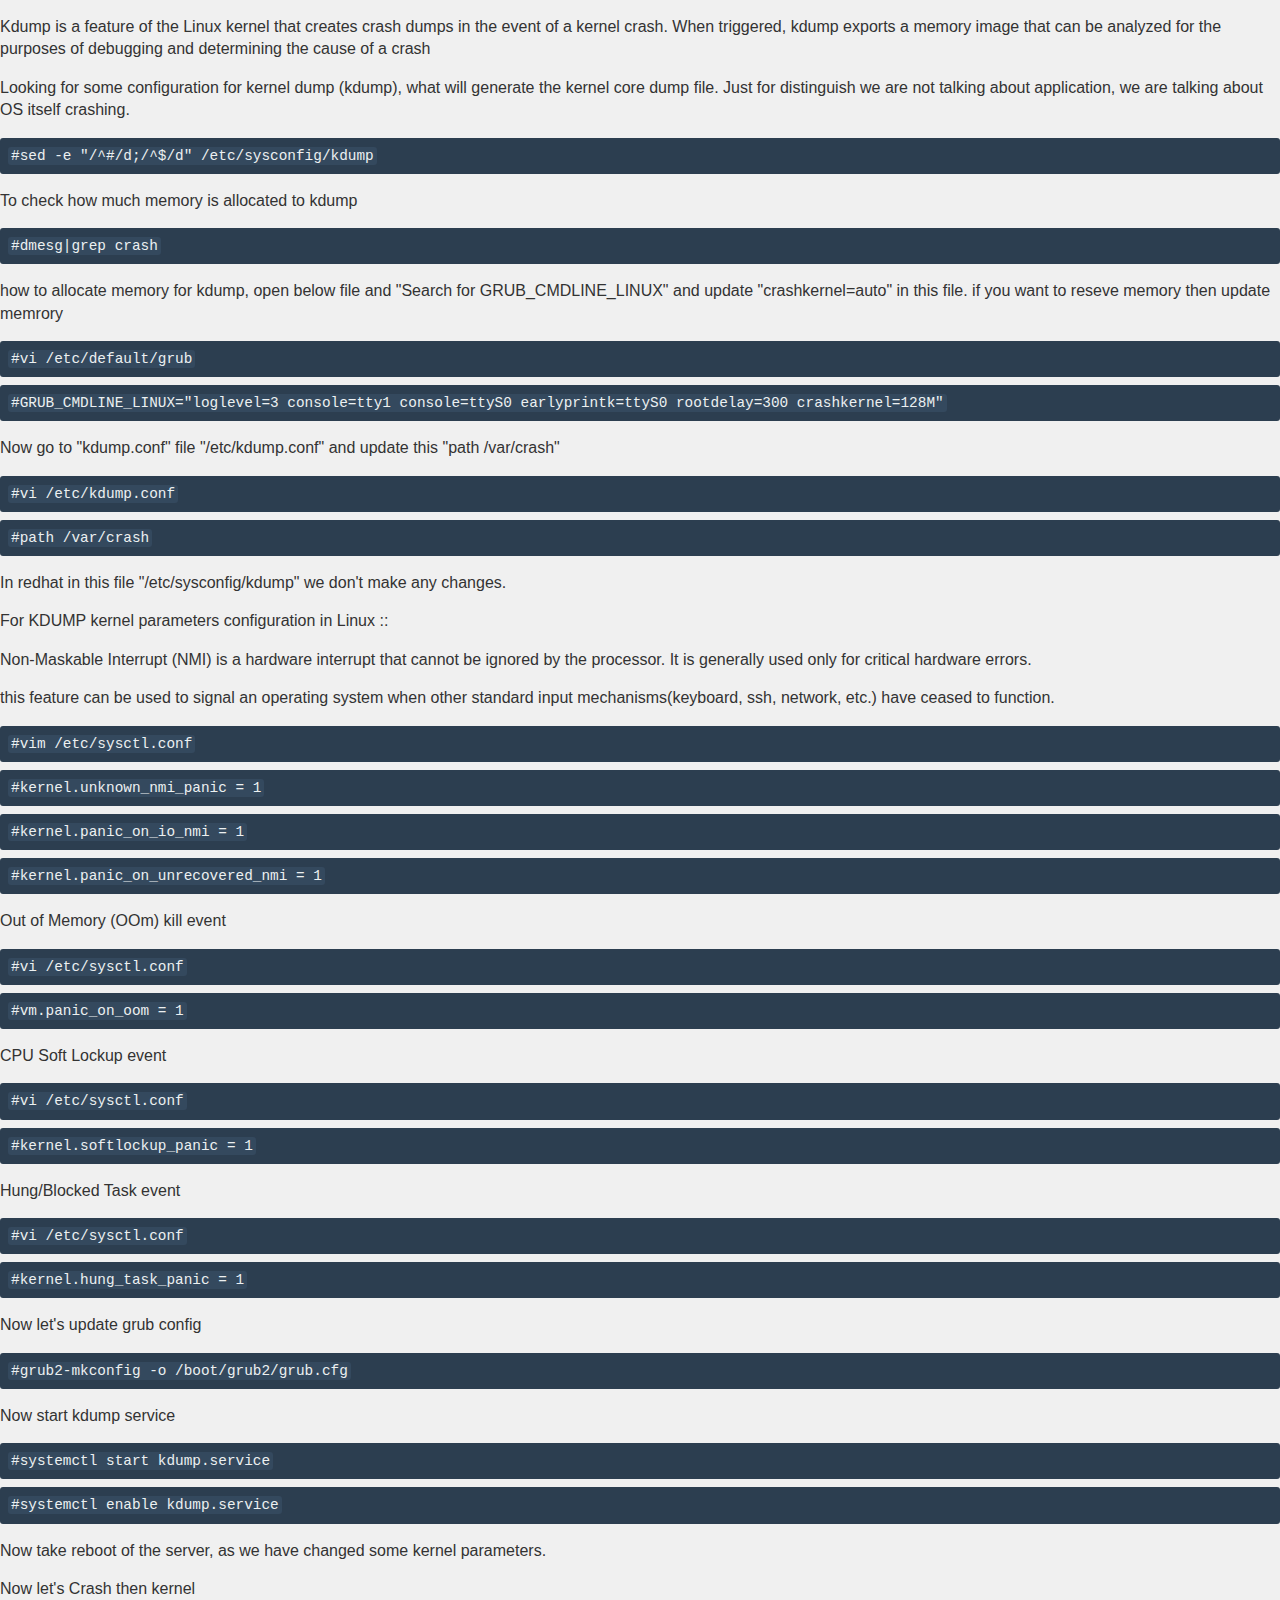
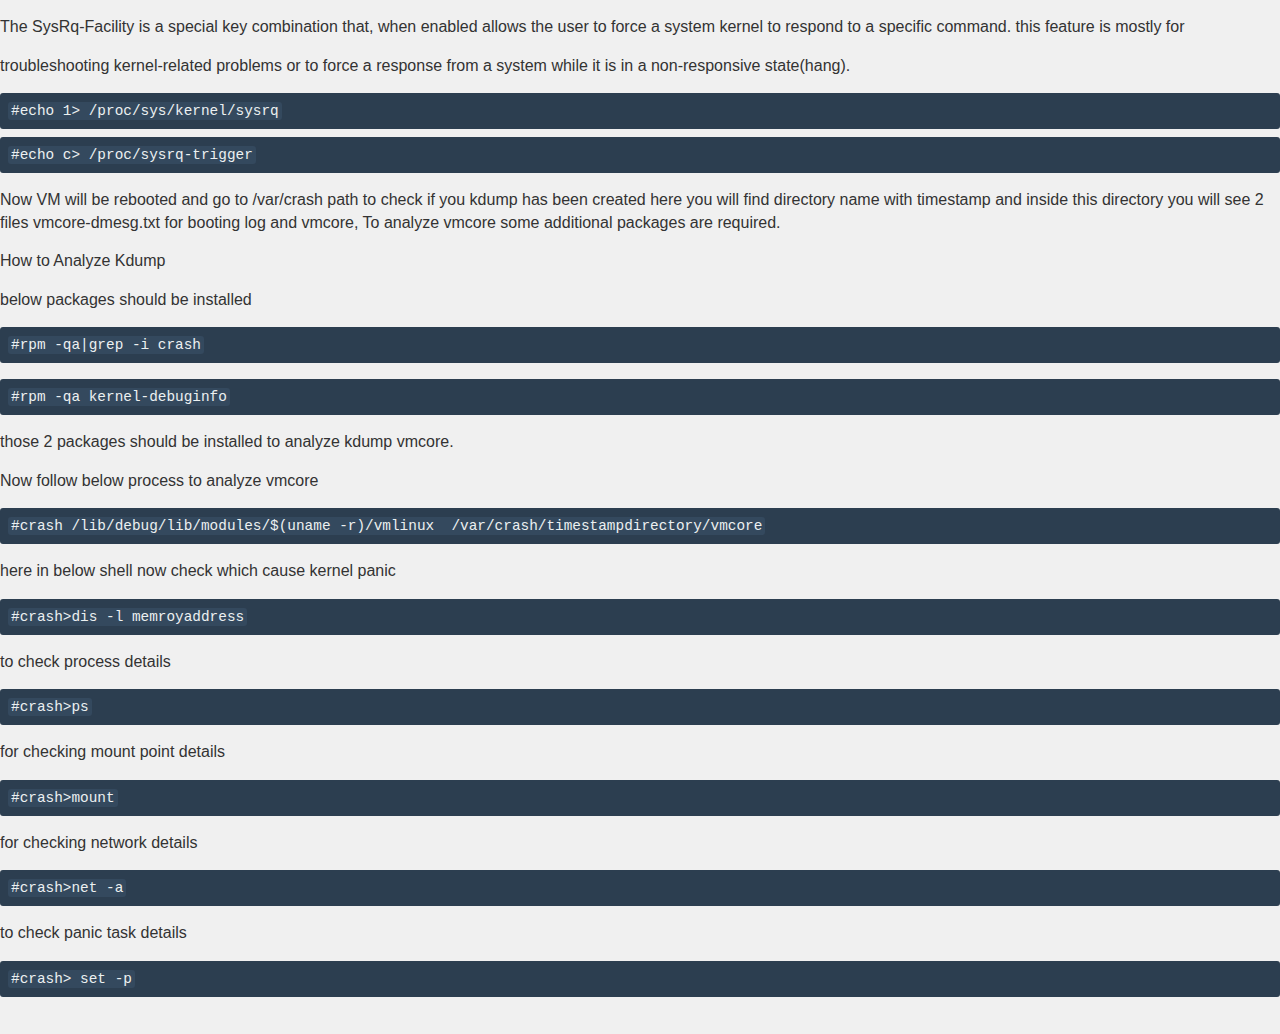
==== blogs/posts/kdump.html @ 2f7203d8 "Update and rename kdump-doc to kdump.html" ====
<!DOCTYPE html>
<html lang="en">
<head>
    <meta charset="UTF-8">
    <meta name="viewport" content="width=device-width, initial-scale=1.0">
    <title>Understanding of the Kdump</title>
    <link rel="stylesheet" href="../css/styles.css">
</head> 
<body><p>Kdump is a feature of the Linux kernel that creates crash dumps in the event of a kernel crash. When triggered, kdump exports a memory image that can be analyzed for the purposes of debugging and determining the cause of a crash</p>
<p></p>
<p>Looking for some configuration for kernel dump (kdump), what will generate the kernel core dump file. Just for distinguish we are not talking about application, we are talking about OS itself crashing.</p>
<p></p>
<pre><code class="bash">#sed -e "/^#/d;/^$/d" /etc/sysconfig/kdump</code></pre>
<p></p>
<p>To check how much memory is allocated to kdump</p>
<pre><code class="bash">#dmesg|grep crash</code></pre>
<p></p>
<p>how to allocate memory for kdump, open below file and "Search for GRUB_CMDLINE_LINUX" and update "crashkernel=auto" in this file. if you want to reseve memory then update memrory</p>
<pre><code class="bash">#vi /etc/default/grub</code></pre>
<pre><code class="bash">#GRUB_CMDLINE_LINUX="loglevel=3 console=tty1 console=ttyS0 earlyprintk=ttyS0 rootdelay=300 crashkernel=128M"</code></pre>
<p></p>
<p>Now go to "kdump.conf" file "/etc/kdump.conf" and update this "path /var/crash"</p>
<pre><code class="bash">#vi /etc/kdump.conf</code></pre>
<pre><code class="bash">#path /var/crash</code></pre>
<p></p>
<p>In redhat in this file "/etc/sysconfig/kdump" we don't make any changes.</p>
<p></p>
<p>For KDUMP kernel parameters configuration in Linux ::</p>
<p>Non-Maskable Interrupt (NMI) is a hardware interrupt that cannot be ignored by the processor. It is generally used only for critical hardware errors.</p>
<p>this feature can be used to signal an operating system when other standard input mechanisms(keyboard, ssh, network, etc.) have ceased to function.</p>
<p></p>
<pre><code class="bash">#vim /etc/sysctl.conf</code></pre>
<pre><code class="bash">#kernel.unknown_nmi_panic = 1</code></pre>
<pre><code class="bash">#kernel.panic_on_io_nmi = 1</code></pre>
<pre><code class="bash">#kernel.panic_on_unrecovered_nmi = 1</code></pre>
<p></p>
<p>Out of Memory (OOm) kill event</p>
<pre><code class="bash">#vi /etc/sysctl.conf</code></pre>
<pre><code class="bash">#vm.panic_on_oom = 1</code></pre>
<p></p>
<p>CPU Soft Lockup event</p>
<pre><code class="bash">#vi /etc/sysctl.conf</code></pre>
<pre><code class="bash">#kernel.softlockup_panic = 1</code></pre>
<p></p>
<p>Hung/Blocked Task event</p>
<pre><code class="bash">#vi /etc/sysctl.conf</code></pre>
<pre><code class="bash">#kernel.hung_task_panic = 1</code></pre>
<p></p>
<p>Now let's update grub config</p>
<pre><code class="bash">#grub2-mkconfig -o /boot/grub2/grub.cfg</code></pre>
<p></p>
<p></p>
<p>Now start kdump service</p>
<pre><code class="bash">#systemctl start kdump.service</code></pre>
<pre><code class="bash">#systemctl enable kdump.service</code></pre>
<p></p>
<p>Now take reboot of the server, as we have changed some kernel parameters.</p>
<p></p>
<p>Now let's Crash then kernel</p>
<p>The SysRq-Facility is a special key combination that, when enabled allows the user to force a system kernel to respond to a specific command. this feature is mostly for </p>
<p>troubleshooting kernel-related problems or to force a response from a system while it is in a non-responsive state(hang).</p>
<p></p>
<pre><code class="bash">#echo 1> /proc/sys/kernel/sysrq</code></pre>
<pre><code class="bash">#echo c> /proc/sysrq-trigger</code></pre>
<p></p>
<p>Now VM will be rebooted and go to /var/crash path to check if you kdump has been created here you will find directory name with timestamp and inside this directory you will see 2 files vmcore-dmesg.txt for booting log and vmcore, To analyze vmcore some additional packages are required.</p>
<p></p>
<p>How to Analyze Kdump</p>
<p>below packages should be installed</p>
<pre><code class="bash">#rpm -qa|grep -i crash</code></pre>
<p></p>
<pre><code class="bash">#rpm -qa kernel-debuginfo</code></pre>
<p></p>
<p>those 2 packages should be installed to analyze kdump vmcore.</p>
<p></p>
<p>Now follow below process to analyze vmcore</p>
<p></p>
<pre><code class="bash">#crash /lib/debug/lib/modules/$(uname -r)/vmlinux  /var/crash/timestampdirectory/vmcore</code></pre>
<p>here in below shell now check which cause kernel panic</p>
<pre><code class="bash">#crash>dis -l memroyaddress</code></pre>
<p></p>
<p>to check process details</p>
<pre><code class="bash">#crash>ps</code></pre>
<p>for checking mount point details</p>
<pre><code class="bash">#crash>mount</code></pre>
<p>for checking network details</p>
<pre><code class="bash">#crash>net -a</code></pre>
<p>to check panic task details</p>
<pre><code class="bash">#crash> set -p</code></pre>
</body>
</html>
---- blogs/css/styles.css ----
body {
    font-family: Arial, sans-serif;
    line-height: 1.4;
    margin: 0;
    padding: 0;
    background-color: #f0f0f0;
    color: #333;
}

.container {
    width: 90%;
    max-width: 1000px;
    margin: 1rem auto;
    padding: 1rem;
    background: #ffffff;
    border-radius: 5px;
    box-shadow: 0 1px 5px rgba(0, 0, 0, 0.1);
}

h1 {
    font-size: 1.8rem;
    color: #2c3e50;
    border-bottom: 1px solid #3498db;
    padding-bottom: 0.5rem;
    margin-bottom: 1rem;
}

h2 {
    font-size: 1.4rem;
    color: #34495e;
    margin-top: 1rem;
    padding-bottom: 0.5rem;
}

h3 {
    font-size: 1.2rem;
    color: #34495e;
    margin-top: 1rem;
}

ul {
    list-style-type: disc;
    padding-left: 1rem;
    margin: 0.5rem 0;
}

li {
    margin-bottom: 0.5rem;
    font-size: 0.9rem;
}

pre {
    background: #2c3e50;
    color: #ecf0f1;
    border-radius: 3px;
    padding: 0.5rem;
    overflow-x: auto;
    margin: 0.5rem 0;
    font-size: 0.9rem;
}

code {
    font-family: 'Courier New', Courier, monospace;
    background: #34495e;
    color: #ecf0f1;
    padding: 1px 3px;
    border-radius: 3px;
    font-size: 0.9rem;
}

hr {
    border: 0;
    border-top: 1px solid #ddd;
    margin: 1rem 0;
}

.back-link {
    display: inline-block;
    text-decoration: none;
    color: #3498db;
    font-size: 1rem;
    margin-bottom: 1rem;
    display: block;
}

.back-link:hover {
    text-decoration: underline;
    color: #2980b9;
}
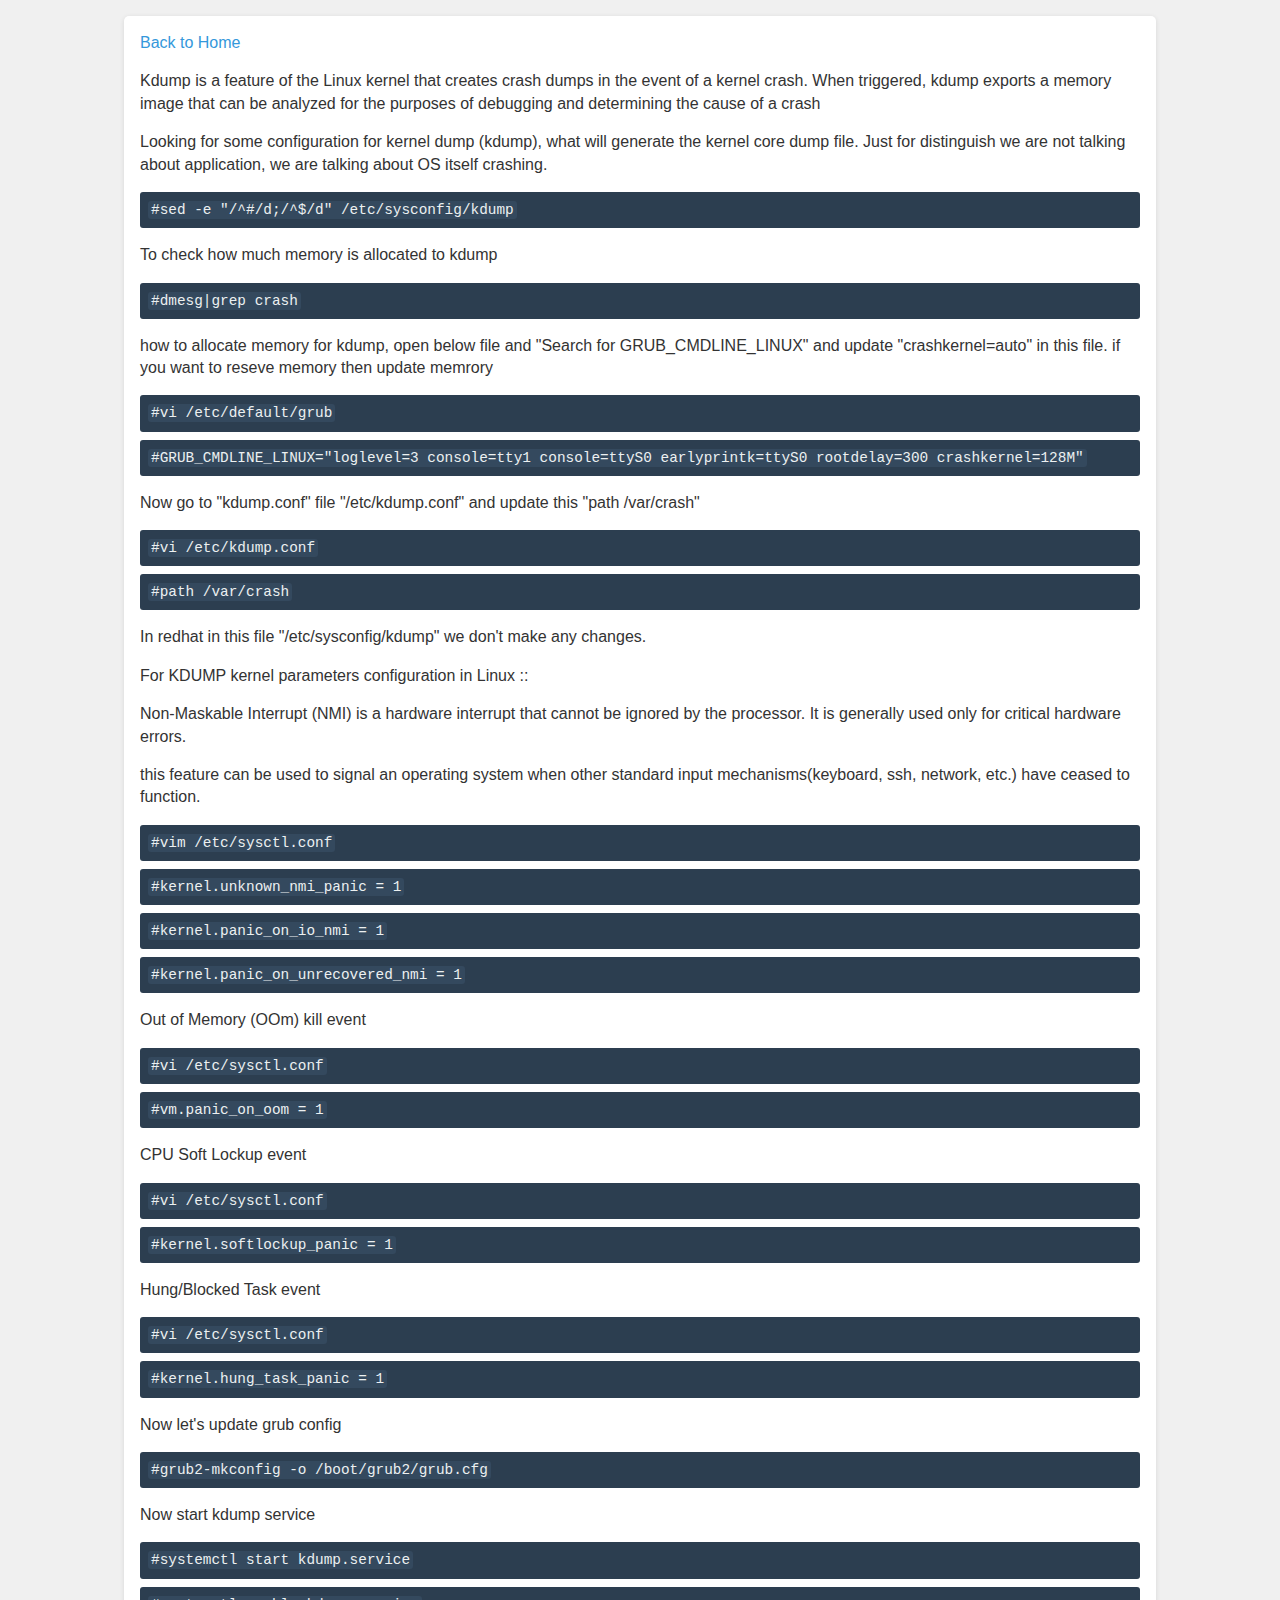
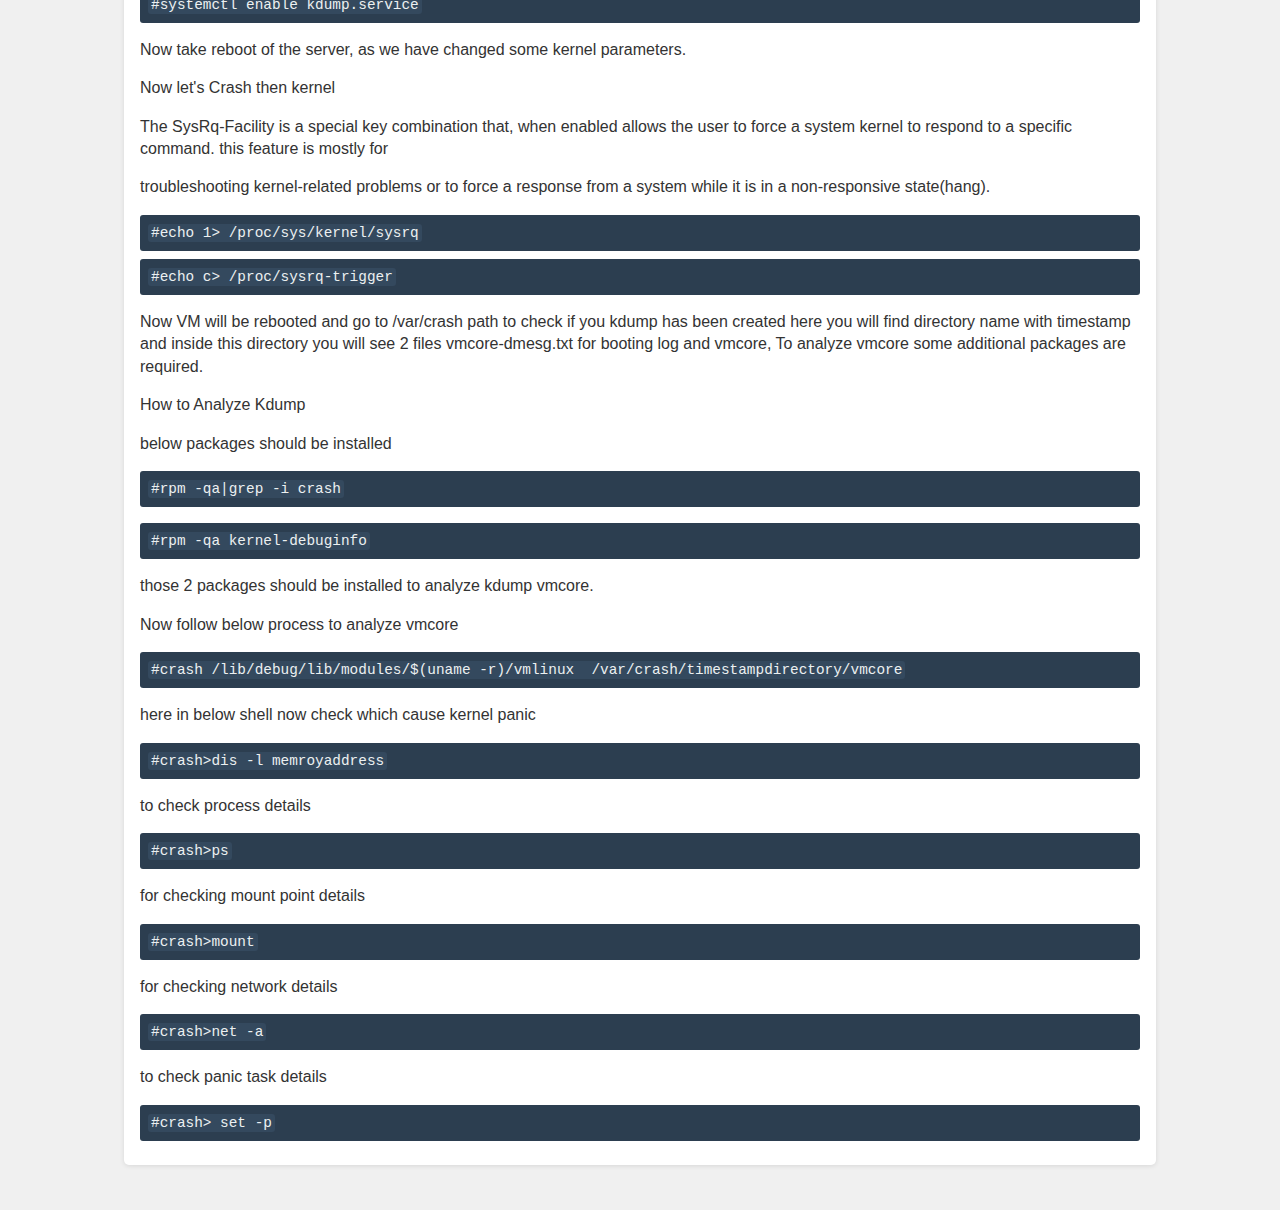
==== commit 810eabd5: "Update kdump.html" ====
--- a/blogs/posts/kdump.html
+++ b/blogs/posts/kdump.html
@@ -6,7 +6,9 @@
     <title>Understanding of the Kdump</title>
     <link rel="stylesheet" href="../css/styles.css">
 </head> 
-<body><p>Kdump is a feature of the Linux kernel that creates crash dumps in the event of a kernel crash. When triggered, kdump exports a memory image that can be analyzed for the purposes of debugging and determining the cause of a crash</p>
+<body>
+    <div class="container">
+        <a href="../index.html" class="back-link">Back to Home</a><p>Kdump is a feature of the Linux kernel that creates crash dumps in the event of a kernel crash. When triggered, kdump exports a memory image that can be analyzed for the purposes of debugging and determining the cause of a crash</p>
 <p></p>
 <p>Looking for some configuration for kernel dump (kdump), what will generate the kernel core dump file. Just for distinguish we are not talking about application, we are talking about OS itself crashing.</p>
 <p></p>
@@ -87,5 +89,6 @@
 <pre><code class="bash">#crash>net -a</code></pre>
 <p>to check panic task details</p>
 <pre><code class="bash">#crash> set -p</code></pre>
+</div>
 </body>
 </html>
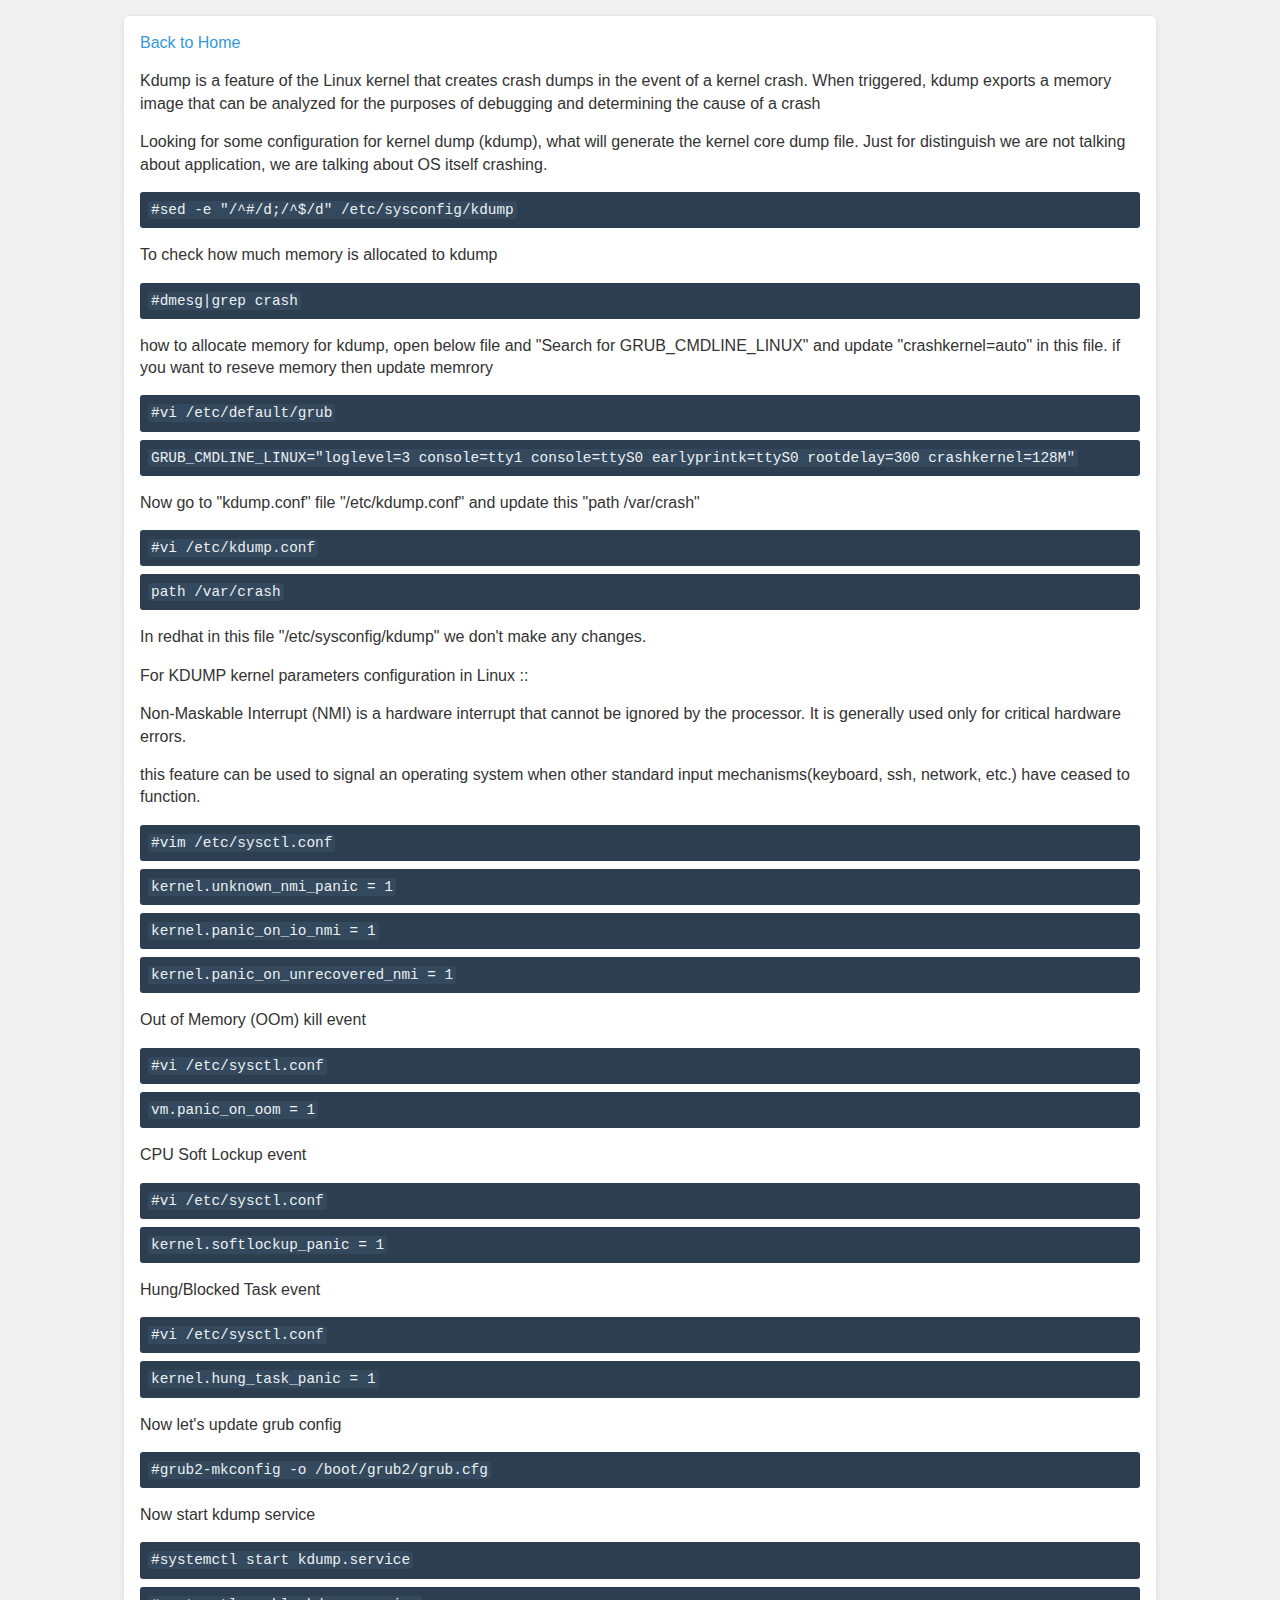
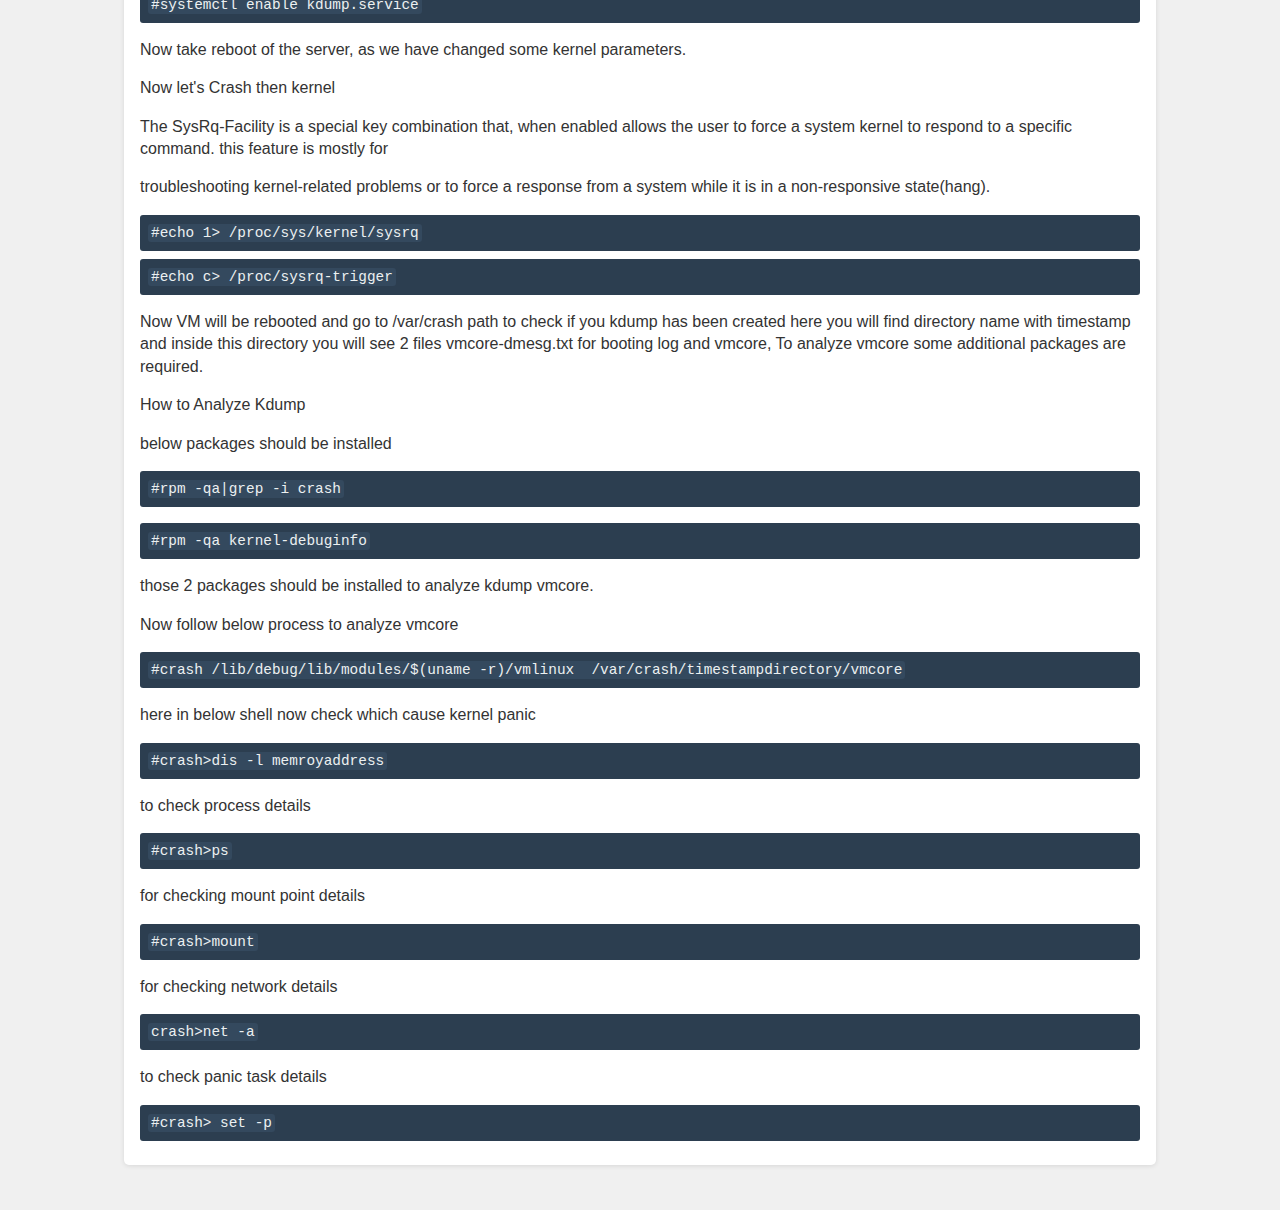
==== commit 3d036661: "correctionkdump" ====
--- a/blogs/posts/kdump.html
+++ b/blogs/posts/kdump.html
@@ -19,11 +19,11 @@
 <p></p>
 <p>how to allocate memory for kdump, open below file and "Search for GRUB_CMDLINE_LINUX" and update "crashkernel=auto" in this file. if you want to reseve memory then update memrory</p>
 <pre><code class="bash">#vi /etc/default/grub</code></pre>
-<pre><code class="bash">#GRUB_CMDLINE_LINUX="loglevel=3 console=tty1 console=ttyS0 earlyprintk=ttyS0 rootdelay=300 crashkernel=128M"</code></pre>
+<pre><code class="bash">GRUB_CMDLINE_LINUX="loglevel=3 console=tty1 console=ttyS0 earlyprintk=ttyS0 rootdelay=300 crashkernel=128M"</code></pre>
 <p></p>
 <p>Now go to "kdump.conf" file "/etc/kdump.conf" and update this "path /var/crash"</p>
 <pre><code class="bash">#vi /etc/kdump.conf</code></pre>
-<pre><code class="bash">#path /var/crash</code></pre>
+<pre><code class="bash">path /var/crash</code></pre>
 <p></p>
 <p>In redhat in this file "/etc/sysconfig/kdump" we don't make any changes.</p>
 <p></p>
@@ -32,21 +32,21 @@
 <p>this feature can be used to signal an operating system when other standard input mechanisms(keyboard, ssh, network, etc.) have ceased to function.</p>
 <p></p>
 <pre><code class="bash">#vim /etc/sysctl.conf</code></pre>
-<pre><code class="bash">#kernel.unknown_nmi_panic = 1</code></pre>
-<pre><code class="bash">#kernel.panic_on_io_nmi = 1</code></pre>
-<pre><code class="bash">#kernel.panic_on_unrecovered_nmi = 1</code></pre>
+<pre><code class="bash">kernel.unknown_nmi_panic = 1</code></pre>
+<pre><code class="bash">kernel.panic_on_io_nmi = 1</code></pre>
+<pre><code class="bash">kernel.panic_on_unrecovered_nmi = 1</code></pre>
 <p></p>
 <p>Out of Memory (OOm) kill event</p>
 <pre><code class="bash">#vi /etc/sysctl.conf</code></pre>
-<pre><code class="bash">#vm.panic_on_oom = 1</code></pre>
+<pre><code class="bash">vm.panic_on_oom = 1</code></pre>
 <p></p>
 <p>CPU Soft Lockup event</p>
 <pre><code class="bash">#vi /etc/sysctl.conf</code></pre>
-<pre><code class="bash">#kernel.softlockup_panic = 1</code></pre>
+<pre><code class="bash">kernel.softlockup_panic = 1</code></pre>
 <p></p>
 <p>Hung/Blocked Task event</p>
 <pre><code class="bash">#vi /etc/sysctl.conf</code></pre>
-<pre><code class="bash">#kernel.hung_task_panic = 1</code></pre>
+<pre><code class="bash">kernel.hung_task_panic = 1</code></pre>
 <p></p>
 <p>Now let's update grub config</p>
 <pre><code class="bash">#grub2-mkconfig -o /boot/grub2/grub.cfg</code></pre>
@@ -86,9 +86,9 @@
 <p>for checking mount point details</p>
 <pre><code class="bash">#crash>mount</code></pre>
 <p>for checking network details</p>
-<pre><code class="bash">#crash>net -a</code></pre>
+<pre><code class="bash">crash>net -a</code></pre>
 <p>to check panic task details</p>
 <pre><code class="bash">#crash> set -p</code></pre>
 </div>
 </body>
-</html>
+</html>--- a/blogs/css/styles.css
+++ b/blogs/css/styles.css
@@ -68,6 +68,15 @@
     font-size: 0.9rem;
 }
 
+codeln {
+    font-family: 'Courier New', Courier, monospace;
+    background: #34495e;
+    color: #ecf0f1;
+    padding: 1px 3px;
+    border-radius: 3px;
+    font-size: 0.9rem;
+}
+
 hr {
     border: 0;
     border-top: 1px solid #ddd;
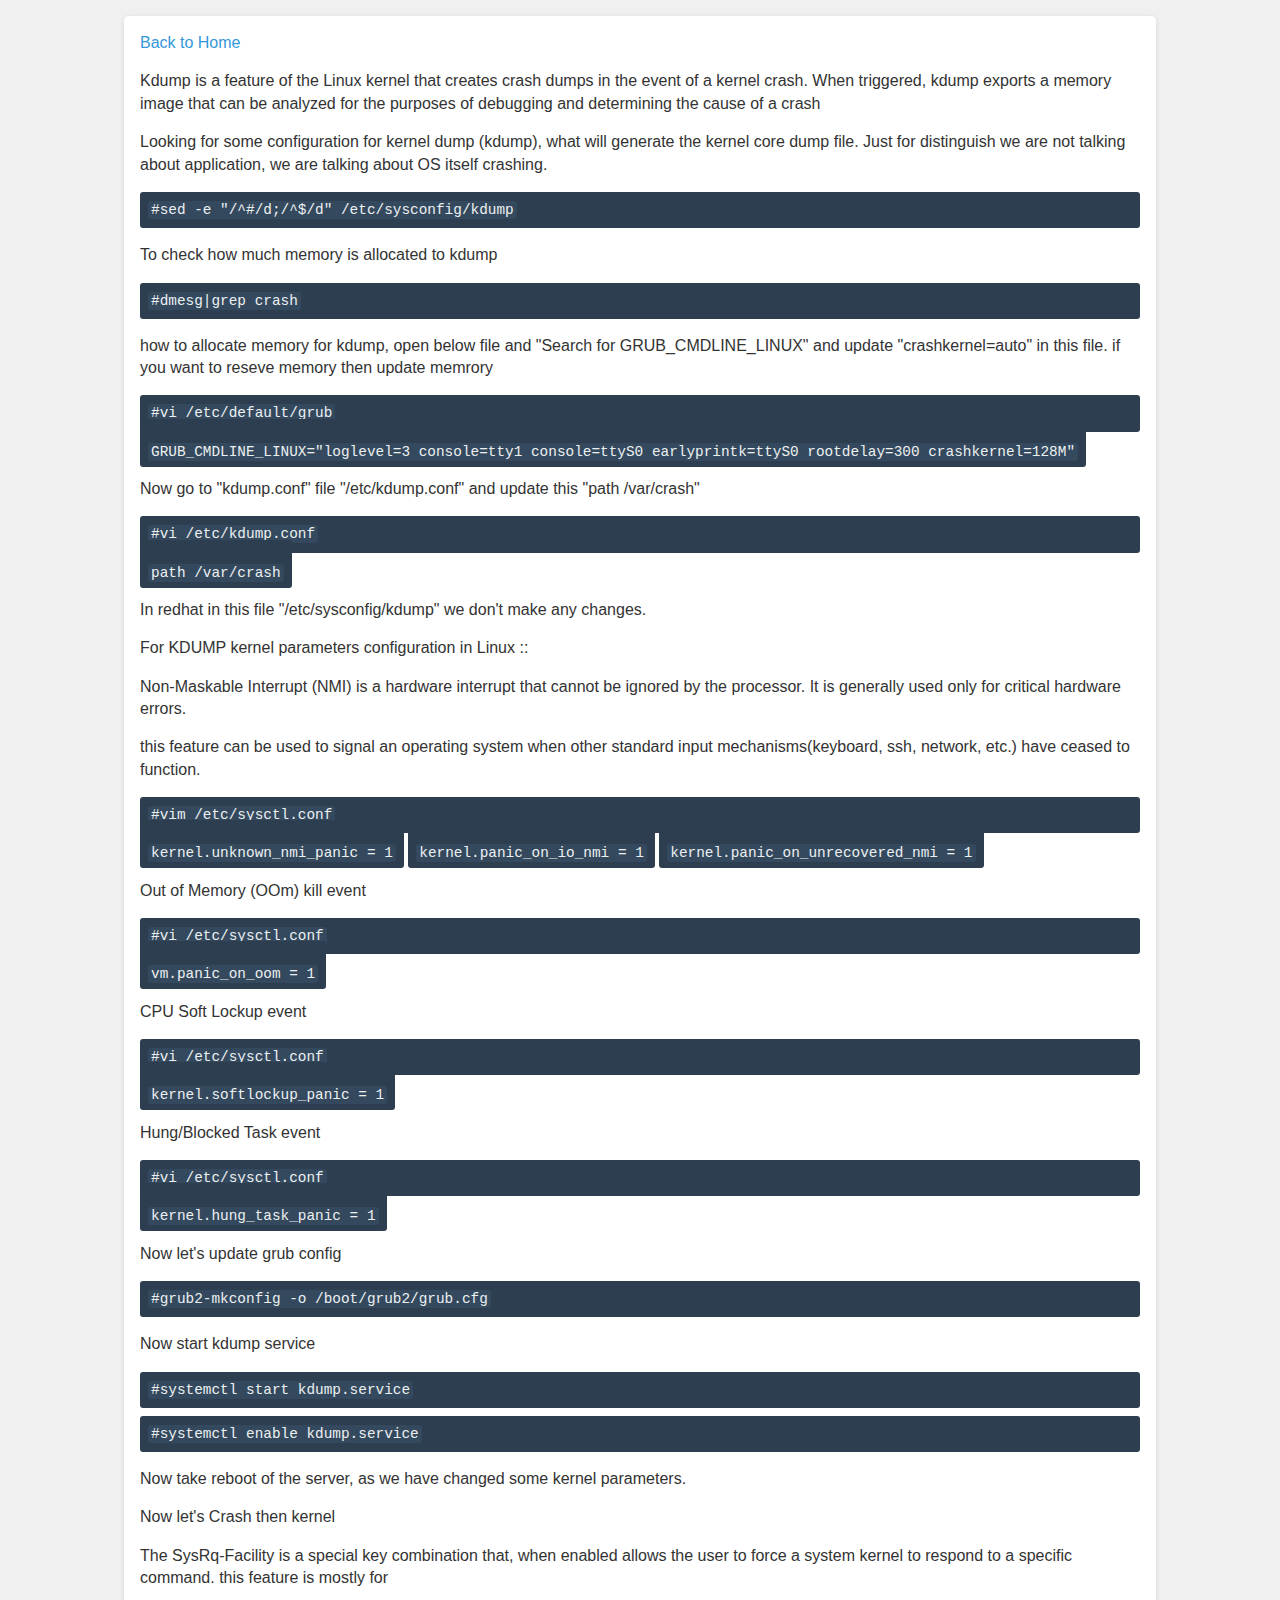
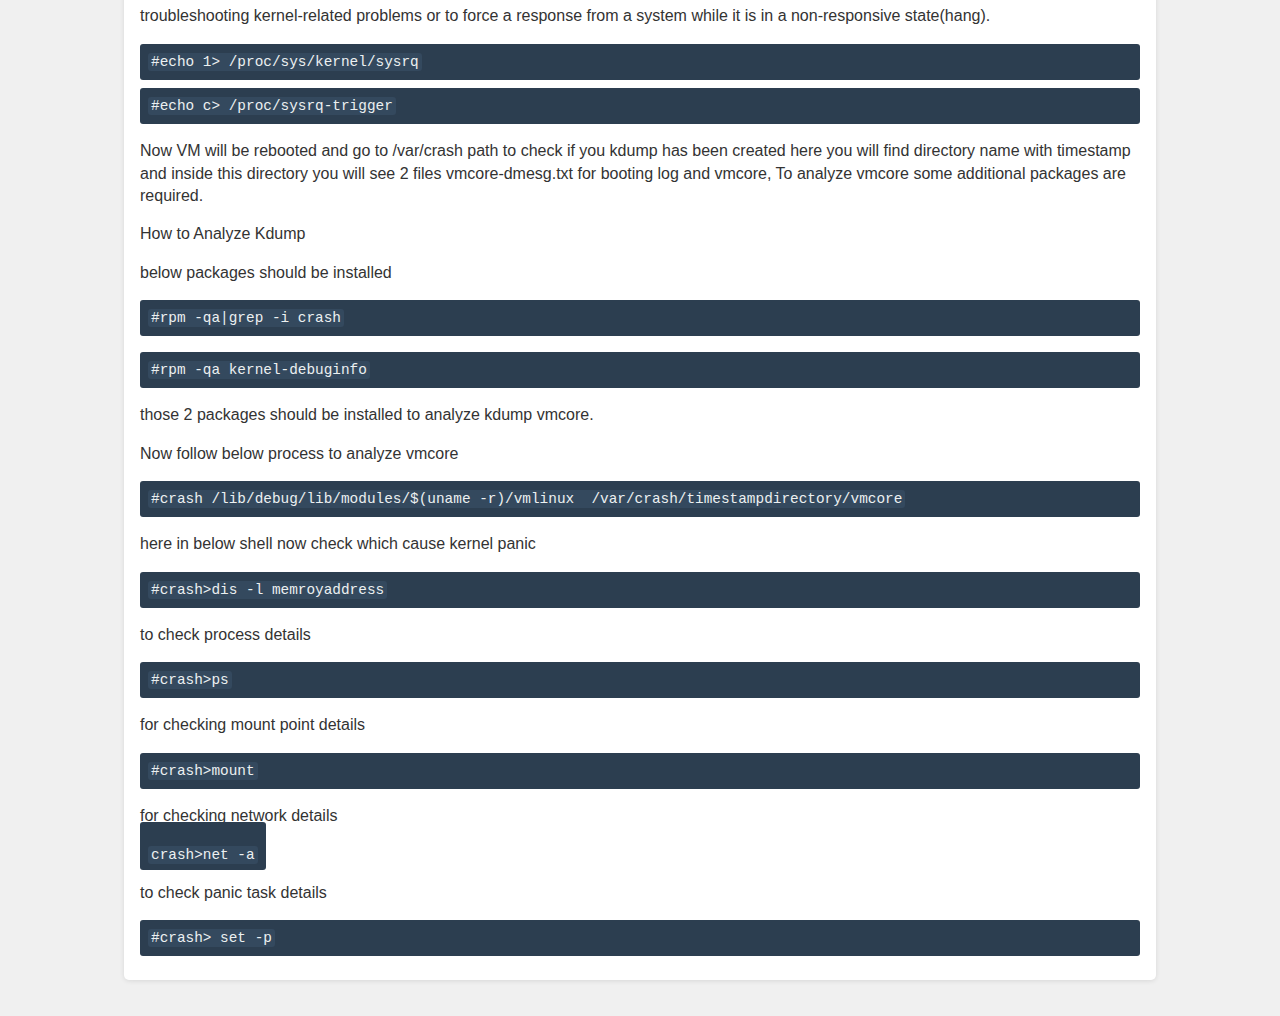
==== commit 74a69c5c: "preln" ====
--- a/blogs/posts/kdump.html
+++ b/blogs/posts/kdump.html
@@ -19,11 +19,11 @@
 <p></p>
 <p>how to allocate memory for kdump, open below file and "Search for GRUB_CMDLINE_LINUX" and update "crashkernel=auto" in this file. if you want to reseve memory then update memrory</p>
 <pre><code class="bash">#vi /etc/default/grub</code></pre>
-<pre><code class="bash">GRUB_CMDLINE_LINUX="loglevel=3 console=tty1 console=ttyS0 earlyprintk=ttyS0 rootdelay=300 crashkernel=128M"</code></pre>
+<preln><code class="bash">GRUB_CMDLINE_LINUX="loglevel=3 console=tty1 console=ttyS0 earlyprintk=ttyS0 rootdelay=300 crashkernel=128M"</code></preln>
 <p></p>
 <p>Now go to "kdump.conf" file "/etc/kdump.conf" and update this "path /var/crash"</p>
 <pre><code class="bash">#vi /etc/kdump.conf</code></pre>
-<pre><code class="bash">path /var/crash</code></pre>
+<preln><code class="bash">path /var/crash</code></preln>
 <p></p>
 <p>In redhat in this file "/etc/sysconfig/kdump" we don't make any changes.</p>
 <p></p>
@@ -32,21 +32,21 @@
 <p>this feature can be used to signal an operating system when other standard input mechanisms(keyboard, ssh, network, etc.) have ceased to function.</p>
 <p></p>
 <pre><code class="bash">#vim /etc/sysctl.conf</code></pre>
-<pre><code class="bash">kernel.unknown_nmi_panic = 1</code></pre>
-<pre><code class="bash">kernel.panic_on_io_nmi = 1</code></pre>
-<pre><code class="bash">kernel.panic_on_unrecovered_nmi = 1</code></pre>
+<preln><code class="bash">kernel.unknown_nmi_panic = 1</code></preln>
+<preln><code class="bash">kernel.panic_on_io_nmi = 1</code></preln>
+<preln><code class="bash">kernel.panic_on_unrecovered_nmi = 1</code></preln>
 <p></p>
 <p>Out of Memory (OOm) kill event</p>
 <pre><code class="bash">#vi /etc/sysctl.conf</code></pre>
-<pre><code class="bash">vm.panic_on_oom = 1</code></pre>
+<preln><code class="bash">vm.panic_on_oom = 1</code></preln>
 <p></p>
 <p>CPU Soft Lockup event</p>
 <pre><code class="bash">#vi /etc/sysctl.conf</code></pre>
-<pre><code class="bash">kernel.softlockup_panic = 1</code></pre>
+<preln><code class="bash">kernel.softlockup_panic = 1</code></preln>
 <p></p>
 <p>Hung/Blocked Task event</p>
 <pre><code class="bash">#vi /etc/sysctl.conf</code></pre>
-<pre><code class="bash">kernel.hung_task_panic = 1</code></pre>
+<preln><code class="bash">kernel.hung_task_panic = 1</code></preln>
 <p></p>
 <p>Now let's update grub config</p>
 <pre><code class="bash">#grub2-mkconfig -o /boot/grub2/grub.cfg</code></pre>
@@ -86,7 +86,7 @@
 <p>for checking mount point details</p>
 <pre><code class="bash">#crash>mount</code></pre>
 <p>for checking network details</p>
-<pre><code class="bash">crash>net -a</code></pre>
+<preln><code class="bash">crash>net -a</code></preln>
 <p>to check panic task details</p>
 <pre><code class="bash">#crash> set -p</code></pre>
 </div>
--- a/blogs/css/styles.css
+++ b/blogs/css/styles.css
@@ -59,16 +59,16 @@
     font-size: 0.9rem;
 }
 
-code {
-    font-family: 'Courier New', Courier, monospace;
-    background: #34495e;
+preln {
+    background: #2c3e50;
     color: #ecf0f1;
-    padding: 1px 3px;
     border-radius: 3px;
+    padding: 1.5rem 0.5rem 0.5rem 0.5rem;
+    overflow-x: auto;
+    margin: 0.5rem 0;
     font-size: 0.9rem;
 }
-
-codeln {
+code {
     font-family: 'Courier New', Courier, monospace;
     background: #34495e;
     color: #ecf0f1;
